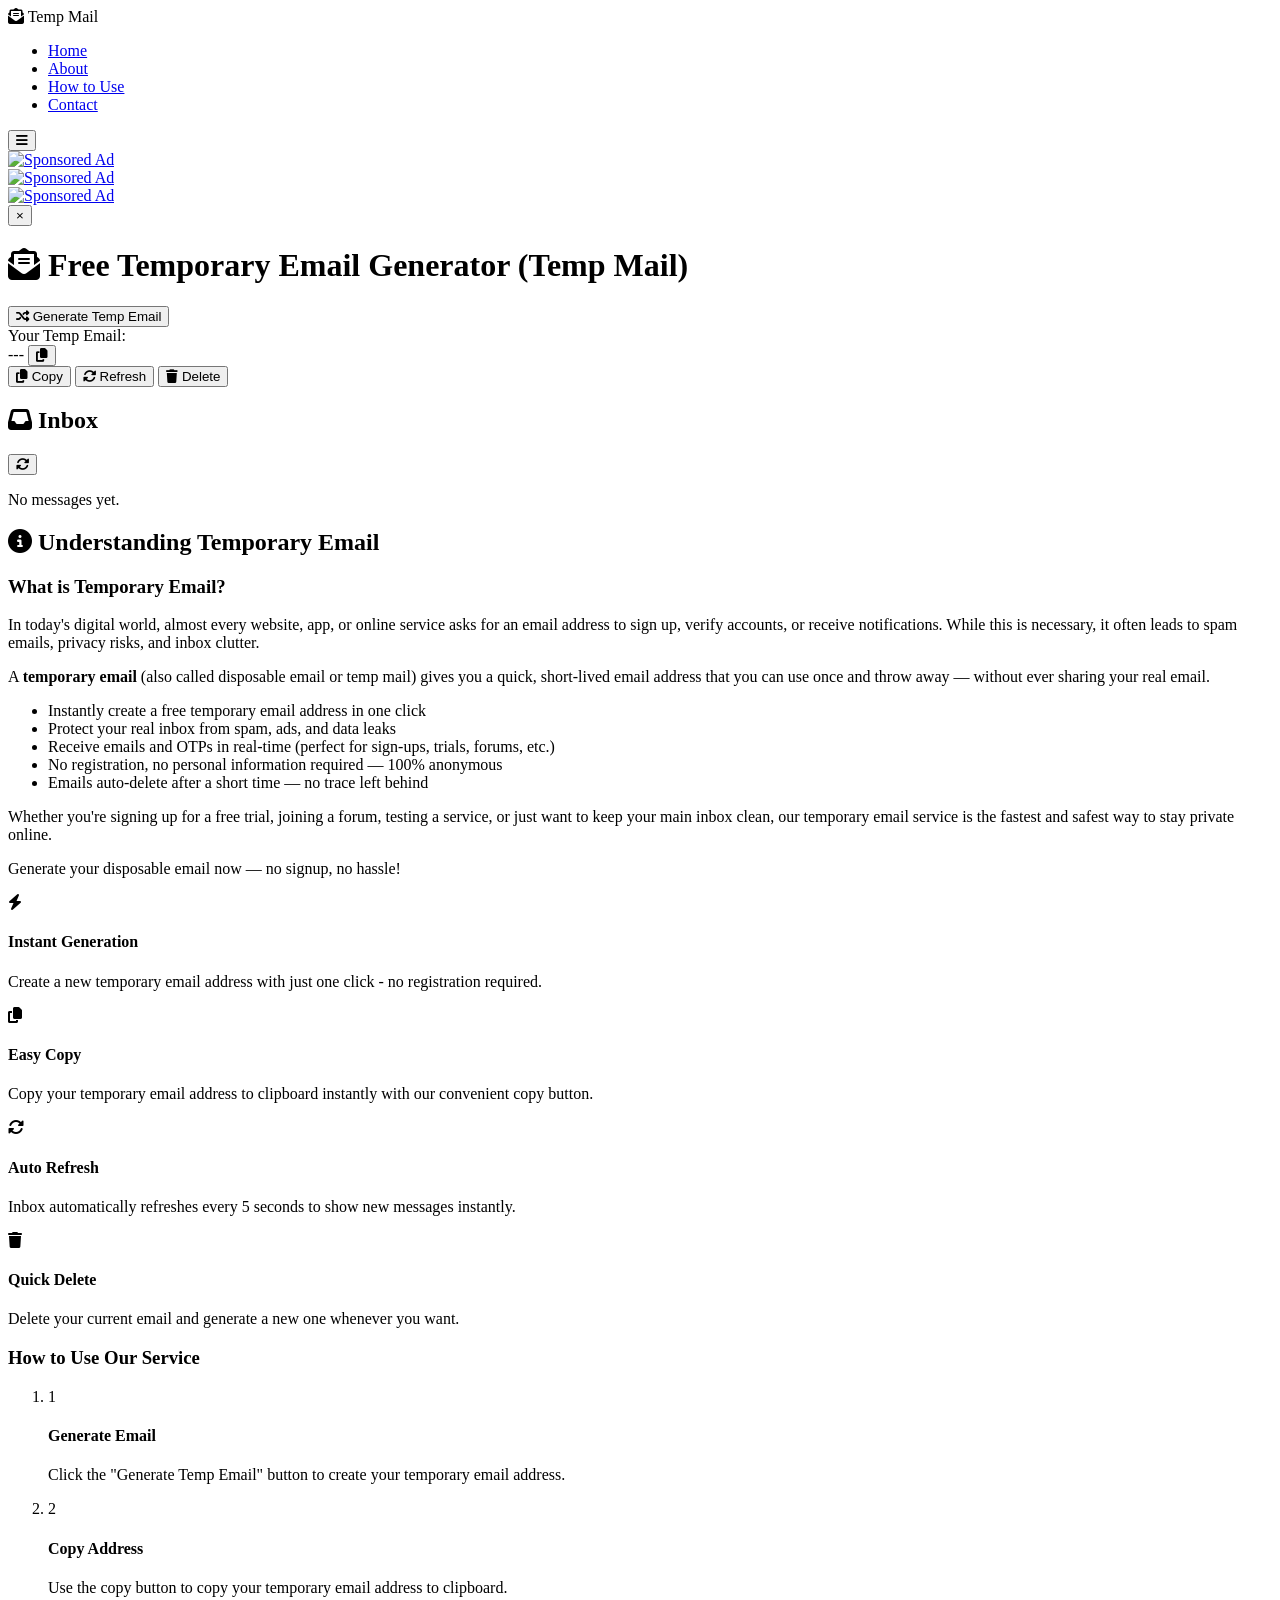
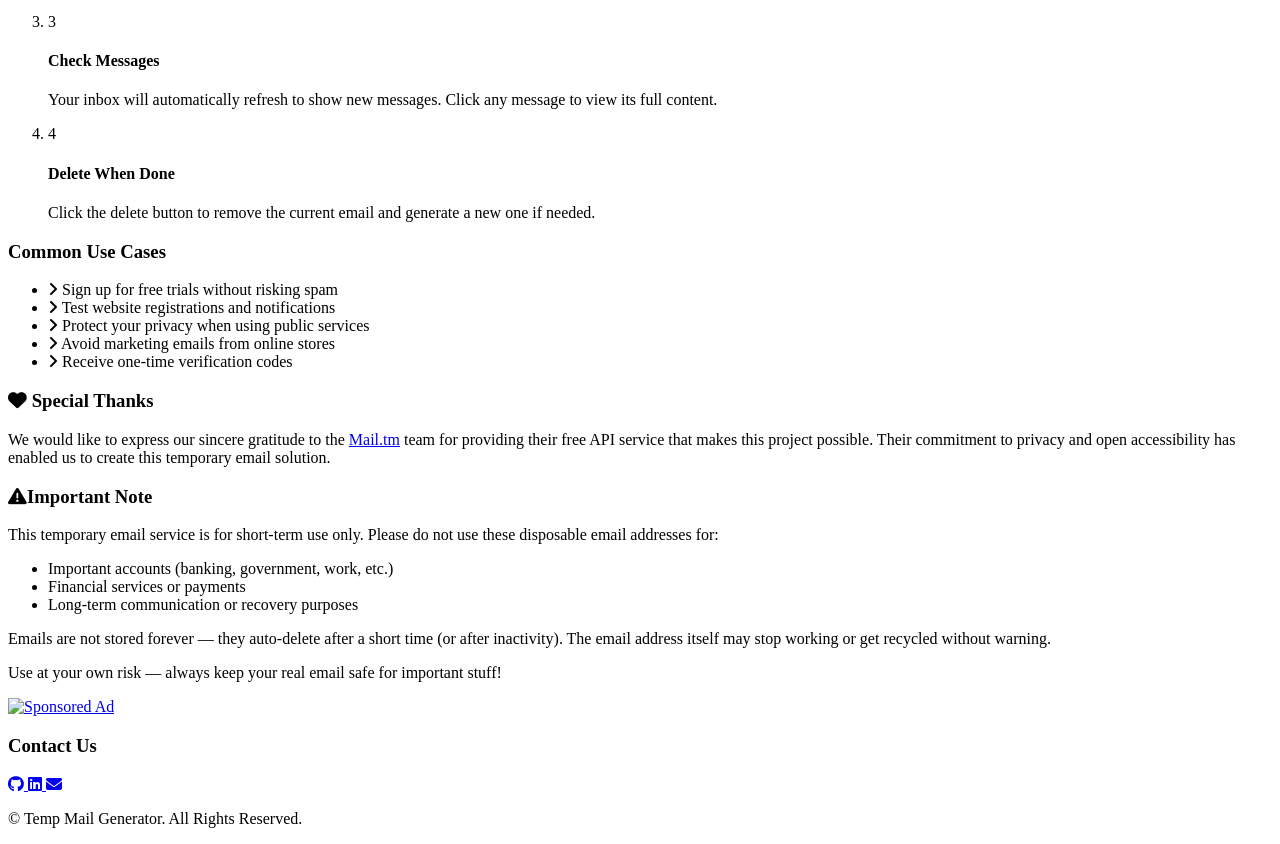
==== index.html @ aaef9cdd "Rename frontend/index.html to index.html" ====
<!DOCTYPE html>
<html lang="en">

<head>
    <script type="application/ld+json">
{
  "@context": "https://schema.org",
  "@type": "WebSite",
  "name": "Temp Mail Generator",
  "url": "https://free-temp-mail.netlify.app",
  "description": "Free temporary email generator for disposable and anonymous emails.",
  "potentialAction": {
    "@type": "SearchAction",
    "target": "https://free-temp-mail.netlify.app/?q={search_term_string}",
    "query-input": "required name=search_term_string"
  }
}
</script>

    <meta charset="UTF-8">
    <meta http-equiv="X-UA-Compatible" content="IE=edge">
    <meta name="viewport" content="width=device-width, initial-scale=1.0, maximum-scale=1.0, user-scalable=no">

    <meta name="description"
        content="Create free temporary emails instantly with our secure disposable email generator. No signup or registration required. Perfect for protecting your privacy online, receiving one-time verification emails, testing websites, or avoiding spam. Fully responsive for desktop and mobile, easy-to-use interface, lightning-fast generation, and reliable inbox. Keep your personal email safe while using temporary emails for all your online activities.">

    <meta name="keywords"
        content="temporary email, temp email, disposable email, free temp mail, temp inbox, anonymous email, one-time email, secure email, privacy email, spam-free email, throwaway email, email generator, temporary inbox, email protection, online privacy, temporary mailbox, no signup email, fake email, free disposable inbox, temp mail service, email masking, instant temp email, temp email app, secure disposable inbox, throwaway inbox, quick temp email, test email, email shield, privacy protection email">


    <meta name="robots" content="index, follow">


    <meta property="og:title" content="Free Temp Mail - Disposable Email Generator">
    <meta property="og:description"
        content="Create instant disposable emails for temporary use. No signup, fully secure and easy to use.">
    <meta property="og:image" content="https://free-temp-mail.netlify.app/assets/preview.png">
    <meta property="og:url" content="https://free-temp-mail.netlify.app">
    <meta property="og:type" content="website">
    <meta property="og:site_name" content="Temp Mail">

    <meta name="twitter:card" content="summary_large_image">
    <meta name="twitter:title" content="Free Temp Mail - Disposable Email Generator">
    <meta name="twitter:description"
        content="Generate temporary emails instantly. No signup, secure and mobile-friendly.">
    <meta name="twitter:image" content="https://free-temp-mail.netlify.app/assets/preview.png">

    <meta http-equiv="Content-Security-Policy"
        content="default-src 'self' https:; script-src 'self' https: 'unsafe-inline'; style-src 'self' https: 'unsafe-inline' https://cdnjs.cloudflare.com; img-src 'self' https: data:; font-src 'self' https: https://cdnjs.cloudflare.com;">
    <meta http-equiv="Strict-Transport-Security" content="max-age=31536000; includeSubDomains">
    <meta http-equiv="X-Content-Type-Options" content="nosniff">
    <meta http-equiv="X-Frame-Options" content="DENY">
    <meta http-equiv="Referrer-Policy" content="no-referrer-when-downgrade">
    <meta http-equiv="Cache-Control" content="no-cache, no-store, must-revalidate">
    <meta http-equiv="Pragma" content="no-cache">
    <meta http-equiv="Expires" content="0">
    <link rel="canonical" href="https://free-temp-mail.netlify.app">
    <link rel="icon" href="assets/favicon.png" type="image/png">
    <meta name="referrer" content="strict-origin-when-cross-origin">

    <title>Free Temporary Email Generator | Temp Mail, Disposable Email, No Signup</title>
    <link rel="stylesheet" href="css/style.css" />
    <link rel="stylesheet" href="https://cdnjs.cloudflare.com/ajax/libs/font-awesome/6.5.1/css/all.min.css" />


</head>

<body>
    <header class="sticky-header">
        <div class="header-container">
            <div class="logo">
                <i class="fas fa-envelope-open-text"></i> Temp Mail
            </div>
            <nav class="main-nav">
                <ul>
                    <li><a href="#home" class="active">Home</a></li>
                    <li><a href="#about">About</a></li>
                    <li><a href="#how-to-use">How to Use</a></li>
                    <li><a href="#contact">Contact</a></li>
                </ul>
            </nav>
            <button class="mobile-menu-btn">
                <i class="fas fa-bars"></i>
            </button>
        </div>
    </header>
    <!-- Desktop Left Sidebar Ad -->
    <div class="desktop-ad left-ad">
        <a href="#" target="_blank"><img src="ad-placeholder-left.jpg" alt="Sponsored Ad" loading="lazy"></a>
    </div>

    <!-- Desktop Right Sidebar Ad -->
    <div class="desktop-ad right-ad">
        <a href="#" target="_blank"><img src="ad-placeholder-right.jpg" alt="Sponsored Ad" loading="lazy"></a>
    </div>

    <!-- Mobile Top Banner Ad -->
    <div class="mobile-ad top-ad">
        <a href="#" target="_blank"><img src="ad-placeholder-top.jpg" alt="Sponsored Ad" loading="lazy"></a>
    </div>



    <div class="container">
        <div id="alert" class="alert">
            <span id="alertMessage"></span>
            <button class="alert-close" onclick="closeAlert()">×</button>
        </div>
        <div class="section" id="home">
            <h1><i class="fas fa-envelope-open-text"></i> Free Temporary Email Generator (Temp Mail)</h1>

            <div class="email-generator">
                <button onclick="generateAccount()" class="generate-button">
                    <i class="fas fa-random"></i> Generate Temp Email
                </button>

                <div class="email-box">
                    <label>Your Temp Email:</label>
                    <div class="email-display">
                        <span id="emailDisplay" aria-live="polite" role="status">---</span>
                        <button onclick="copyEmail()" class="icon-button" title="Copy Email">
                            <i class="fas fa-copy"></i>
                        </button>
                    </div>
                </div>
            </div>
        </div>

        <div class="button-section">
            <button class="action-button copy" onclick="copyEmail()">
                <i class="fas fa-copy"></i>
                Copy
            </button>
            <button class="action-button refresh" onclick="refreshInbox()">
                <i class="fas fa-sync-alt" id="emailRefreshIcon"></i>
                Refresh
            </button>
            <button class="action-button delete" onclick="deleteAccount()">
                <i class="fas fa-trash"></i>
                Delete
            </button>
        </div>

        <div id="service" class="section">
            <div class="inbox-container">
                <div class="inbox-header">
                    <h2><i class="fas fa-inbox"></i> Inbox</h2>
                    <button class="icon-button" title="Refresh Inbox" onclick="refreshInbox()">
                        <i id="inboxRefreshIcon" class="fas fa-sync-alt"></i>
                    </button>
                </div>

                <div id="inbox" class="inbox">
                    <p>No messages yet.</p>
                </div>
            </div>
        </div>

        <div id="about" class="section info-section">
            <h2>
                <i class="fas fa-info-circle"></i> Understanding Temporary Email
            </h2>

            <div class="info-content">
                <h3>What is Temporary Email?</h3>
                <p>
                    In today's digital world, almost every website, app, or online service asks for an email address to
                    sign up, verify accounts, or receive notifications. While this is necessary, it often leads to spam
                    emails, privacy risks, and inbox clutter.
                </p>
                <p>
                    A <strong>temporary email</strong> (also called disposable email or temp mail) gives you a quick,
                    short-lived email address that you can use once and throw away — without ever sharing your real
                    email.
                </p>
                <ul>
                    <li>Instantly create a free temporary email address in one click</li>
                    <li>Protect your real inbox from spam, ads, and data leaks</li>
                    <li>Receive emails and OTPs in real-time (perfect for sign-ups, trials, forums, etc.)</li>
                    <li>No registration, no personal information required — 100% anonymous</li>
                    <li>Emails auto-delete after a short time — no trace left behind</li>
                </ul>
                <p>
                    Whether you're signing up for a free trial, joining a forum, testing a service, or just want to keep
                    your main inbox clean, our temporary email service is the fastest and safest way to stay private
                    online.
                </p>
                <p class="highlight">
                    Generate your disposable email now — no signup, no hassle!
                </p>

                <div class="features-grid">
                    <div class="feature-card">
                        <i class="fas fa-bolt"></i>
                        <h4>Instant Generation</h4>
                        <p>
                            Create a new temporary email address with just one click - no
                            registration required.
                        </p>
                    </div>

                    <div class="feature-card">
                        <i class="fas fa-copy"></i>
                        <h4>Easy Copy</h4>
                        <p>
                            Copy your temporary email address to clipboard instantly with
                            our convenient copy button.
                        </p>
                    </div>

                    <div class="feature-card">
                        <i class="fas fa-sync-alt"></i>
                        <h4>Auto Refresh</h4>
                        <p>
                            Inbox automatically refreshes every 5 seconds to show new
                            messages instantly.
                        </p>
                    </div>

                    <div class="feature-card">
                        <i class="fas fa-trash"></i>
                        <h4>Quick Delete</h4>
                        <p>
                            Delete your current email and generate a new one whenever you
                            want.
                        </p>
                    </div>
                </div>

                <h3 id="how-to-use">How to Use Our Service</h3>
                <div class="steps-box">
                    <ol class="steps-list">
                        <li>
                            <span class="step-number">1</span>
                            <div class="step-content">
                                <h4>Generate Email</h4>
                                <p>
                                    Click the "Generate Temp Email" button to create your
                                    temporary email address.
                                </p>
                            </div>
                        </li>
                        <li>
                            <span class="step-number">2</span>
                            <div class="step-content">
                                <h4>Copy Address</h4>
                                <p>
                                    Use the copy button to copy your temporary email address to
                                    clipboard.
                                </p>
                            </div>
                        </li>
                        <li>
                            <span class="step-number">3</span>
                            <div class="step-content">
                                <h4>Check Messages</h4>
                                <p>
                                    Your inbox will automatically refresh to show new messages.
                                    Click any message to view its full content.
                                </p>
                            </div>
                        </li>
                        <li>
                            <span class="step-number">4</span>
                            <div class="step-content">
                                <h4>Delete When Done</h4>
                                <p>
                                    Click the delete button to remove the current email and
                                    generate a new one if needed.
                                </p>
                            </div>
                        </li>
                    </ol>
                </div>

                <h3>Common Use Cases</h3>
                <div class="use-cases-section">
                    <ul class="use-cases">
                        <li>
                            <i class="fas fa-angle-right"></i> Sign up for free trials
                            without risking spam
                        </li>
                        <li>
                            <i class="fas fa-angle-right"></i> Test website registrations
                            and notifications
                        </li>
                        <li>
                            <i class="fas fa-angle-right"></i> Protect your privacy when
                            using public services
                        </li>
                        <li>
                            <i class="fas fa-angle-right"></i> Avoid marketing emails from
                            online stores
                        </li>
                        <li>
                            <i class="fas fa-angle-right"></i> Receive one-time verification
                            codes
                        </li>
                    </ul>
                </div>

                <div class="special-thanks">
                    <h3><i class="fas fa-heart"></i> Special Thanks</h3>
                    <p>
                        We would like to express our sincere gratitude to the
                        <a href="https://mail.tm/" target="_blank" rel="noopener noreferrer">Mail.tm</a> team for
                        providing their free API service that makes this project possible.
                        Their commitment to privacy and open accessibility has enabled us
                        to create this temporary email solution.
                    </p>
                </div>

                <div class="warning-box">
                    <div>
                        <h3><i class="fas fa-exclamation-triangle"></i>Important Note</h3>
                        <p>
                            This temporary email service is for short-term use only. Please do not use these disposable
                            email addresses for:
                        </p>
                        <ul>
                            <li>Important accounts (banking, government, work, etc.)</li>
                            <li>Financial services or payments</li>
                            <li>Long-term communication or recovery purposes</li>
                        </ul>
                        <p>
                            Emails are not stored forever — they auto-delete after a short time (or after inactivity).
                            The email address itself may stop working or get recycled without warning.
                        </p>
                        <p class="highlight">
                            Use at your own risk — always keep your real email safe for important stuff!
                        </p>
                    </div>
                </div>
            </div>
        </div>
    </div>
    <!-- Mobile Bottom Banner Ad -->
    <div class="mobile-ad bottom-ad">
        <a href="#" target="_blank"><img src="ad-placeholder-bottom.jpg" alt="Sponsored Ad" loading="lazy"></a>
    </div>
    <footer class="site-footer">
        <div class="footer-container">
            <div id="contact" class="footer-contact">
                <h3>Contact Us</h3>
                <div class="social-links">
                    <a href="https://github.com/vinodkumarjaipal" target="_blank" title="GitHub"
                        rel="noopener noreferrer">
                        <i class="fab fa-github"></i>
                    </a>
                    <a href="https://www.linkedin.com/in/vinod-kumar-jaipal" target="_blank" title="LinkedIn"
                        rel="noopener noreferrer">
                        <i class="fab fa-linkedin"></i>
                    </a>
                    <a href="mailto:mr.tech418341@gmail.com" title="Email Us" rel="noopener noreferrer">
                        <i class="fas fa-envelope"></i>
                    </a>
                </div>
            </div>
            <div class="footer-info">
                <p>
                    &copy; <span id="currentYear"></span> Temp Mail Generator. All
                    Rights Reserved.
                </p>
            </div>
        </div>
    </footer>

    <script src="js/script.js"></script>
</body>

</html>
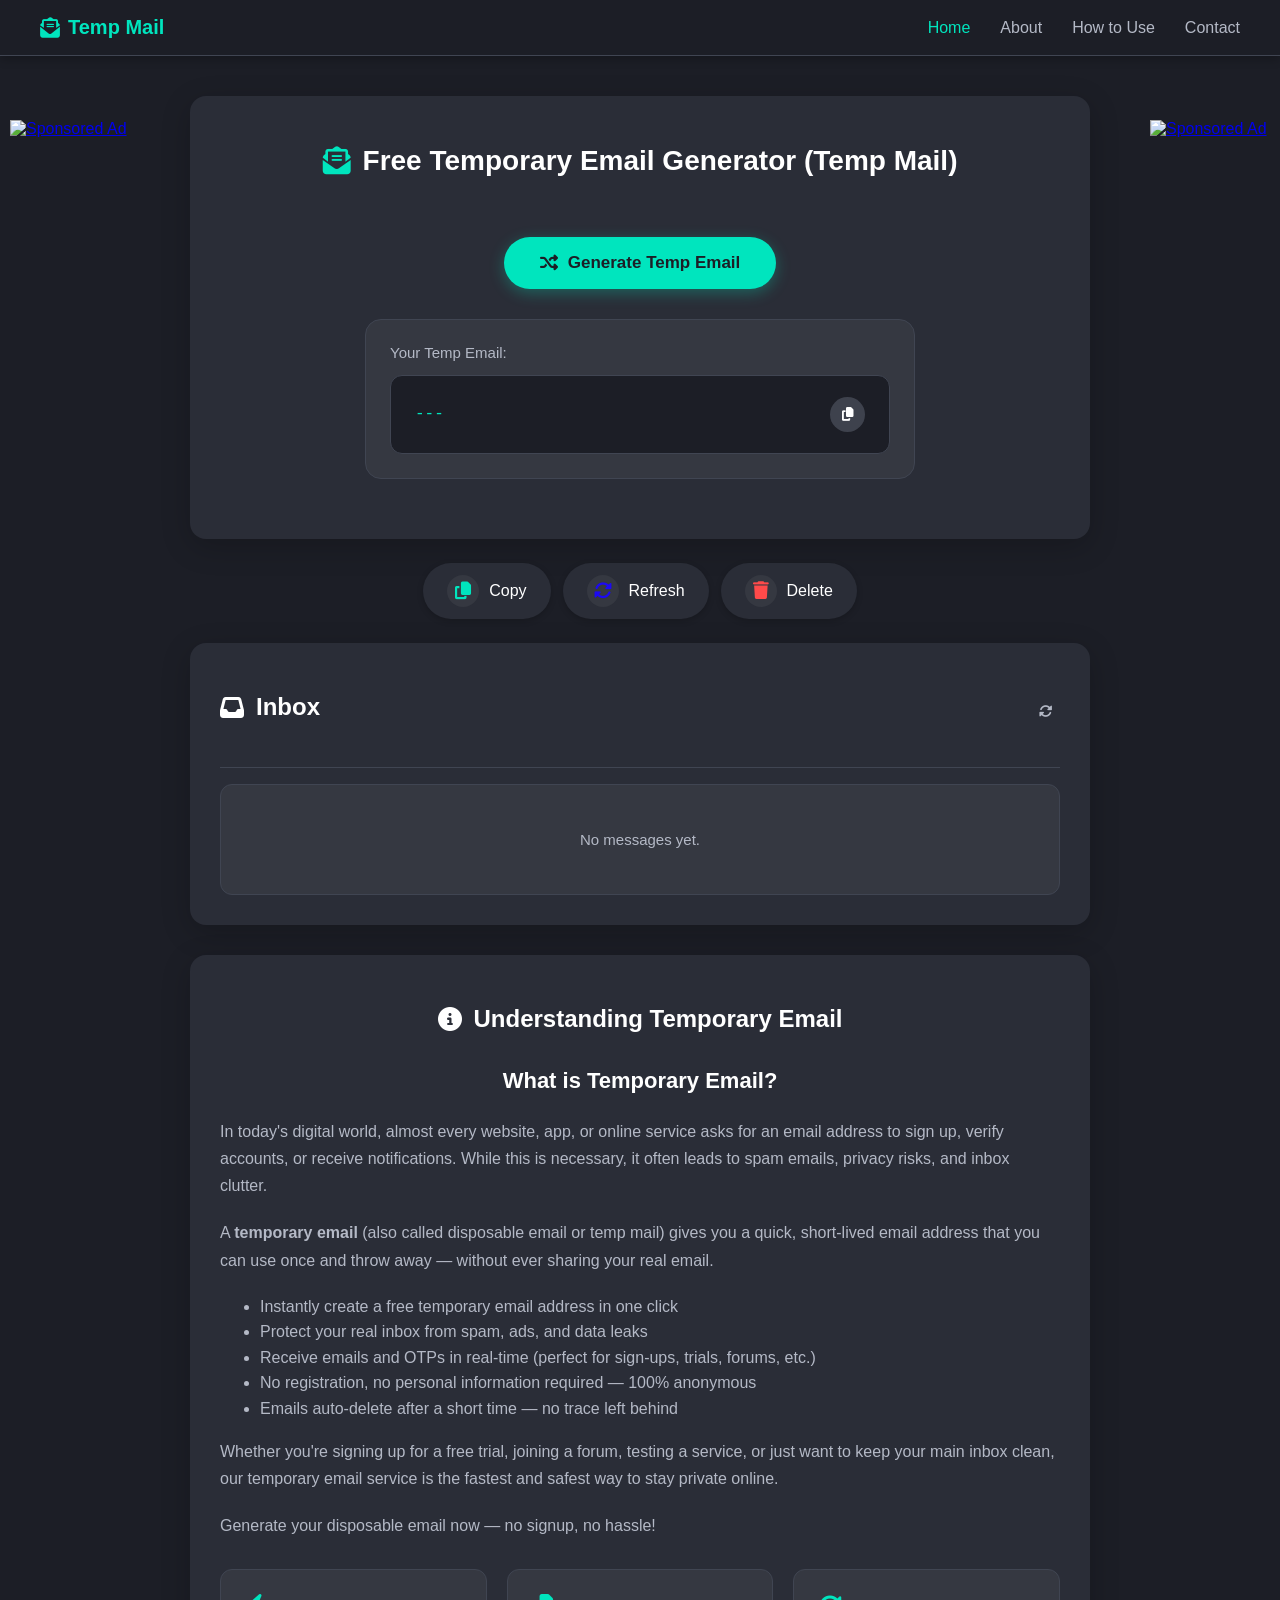
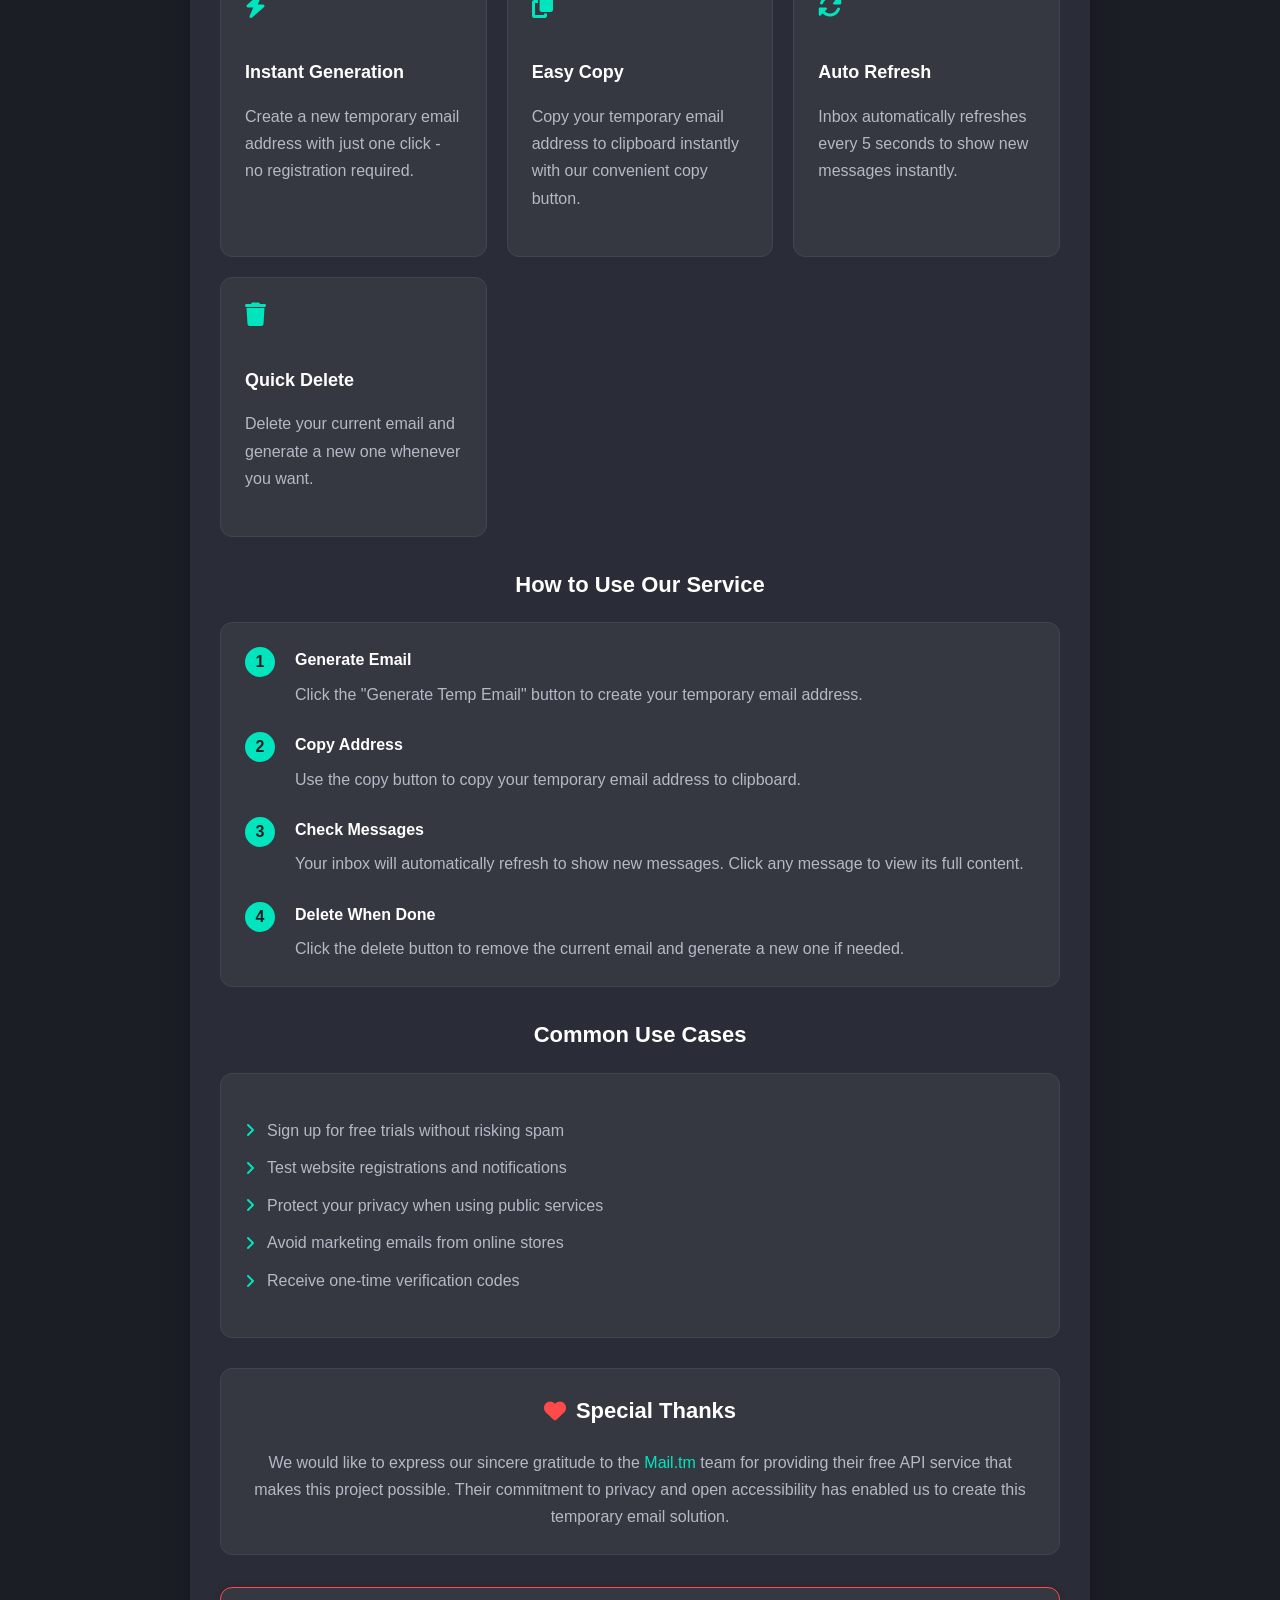
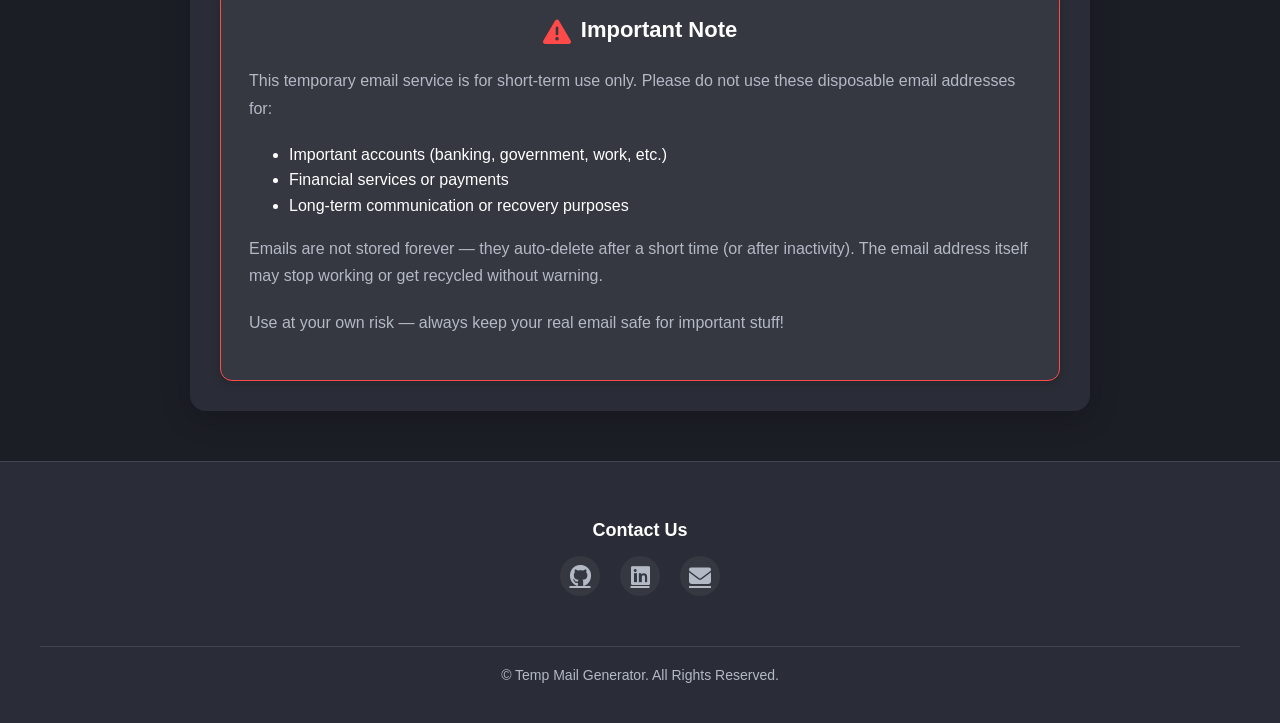
==== commit d8ac7420: "Fix HTML encoding issues in index.html" ====
--- a/index.html
+++ b/index.html
@@ -59,7 +59,7 @@
     <meta name="referrer" content="strict-origin-when-cross-origin">
 
     <title>Free Temporary Email Generator | Temp Mail, Disposable Email, No Signup</title>
-    <link rel="stylesheet" href="css/style.css" />
+    <link rel="stylesheet" href="style.css" />
     <link rel="stylesheet" href="https://cdnjs.cloudflare.com/ajax/libs/font-awesome/6.5.1/css/all.min.css" />
 
 
--- a/style.css
+++ b/style.css
@@ -0,0 +1,1382 @@
+:root {
+    /* Primary Colors */
+    --primary-color: #00e5be;
+    --primary-hover: #00c4a2;
+
+    /* Background Colors */
+    --bg-main: #1c1e26;
+    --bg-white: #2a2d37;
+    --bg-light: #353841;
+    --bg-lighter: #3e424d;
+
+    /* Text Colors */
+    --text-primary: #ffffff;
+    --text-secondary: #b4b9c6;
+    --text-light: #8b92a5;
+
+    /* Border Colors */
+    --border-color: #404552;
+
+    /* Shadow Colors */
+    --shadow-color: rgba(0, 0, 0, 0.3);
+    --shadow-light: rgba(0, 0, 0, 0.2);
+
+    /* Spacing */
+    --spacing-sm: 8px;
+    --spacing-md: 16px;
+    --spacing-lg: 24px;
+    --spacing-xl: 30px;
+
+    /* Border Radius */
+    --radius-sm: 8px;
+    --radius-md: 12px;
+    --radius-lg: 16px;
+}
+
+body {
+    font-family: "Segoe UI", Tahoma, Geneva, Verdana, sans-serif;
+    background-color: var(--bg-main);
+    margin: 0;
+    padding: 0;
+}
+
+.section {
+    background: var(--bg-white);
+    border-radius: var(--radius-lg);
+    padding: var(--spacing-xl);
+    margin-bottom: var(--spacing-lg);
+    box-shadow: 0 8px 30px rgba(0, 0, 0, 0.2);
+}
+
+.container {
+    max-width: 900px;
+    margin: 40px auto;
+    padding: 0 var(--spacing-md);
+}
+
+h1,
+h2 {
+    color: var(--text-primary);
+    font-size: 28px;
+    margin-bottom: var(--spacing-xl);
+    text-align: center;
+    font-weight: 700;
+    display: flex;
+    align-items: center;
+    justify-content: center;
+    gap: 12px;
+}
+
+h1 i {
+    color: var(--primary-color);
+}
+
+h2 {
+    font-size: 24px;
+    font-weight: 600;
+}
+
+.generate-button {
+    background-color: var(--primary-color);
+    color: var(--bg-main);
+    font-size: 17px;
+    font-weight: 600;
+    padding: 16px 36px;
+    border-radius: 50px;
+    border: none;
+    display: inline-flex;
+    align-items: center;
+    gap: 10px;
+    transition: all 0.3s ease;
+    box-shadow: 0 4px 15px rgba(0, 229, 190, 0.3);
+}
+
+.generate-button:hover {
+    background-color: var(--primary-hover);
+    transform: translateY(-2px);
+    box-shadow: 0 6px 20px rgba(0, 229, 190, 0.4);
+}
+
+.generate-button i {
+    font-size: 18px;
+}
+
+.email-generator {
+    text-align: center;
+    padding: var(--spacing-xl) 0;
+    position: relative;
+}
+
+.email-box {
+    margin-top: var(--spacing-xl);
+    background: var(--bg-light);
+    border-radius: var(--radius-lg);
+    padding: var(--spacing-lg);
+    max-width: 500px;
+    margin-left: auto;
+    margin-right: auto;
+    border: 1px solid var(--border-color);
+}
+
+.email-box label {
+    display: block;
+    margin-bottom: 14px;
+    font-size: 15px;
+    font-weight: 500;
+    color: var(--text-secondary);
+    text-align: left;
+}
+
+.email-display {
+    background: var(--bg-main);
+    padding: var(--spacing-md) var(--spacing-lg);
+    border-radius: var(--radius-md);
+    border: 1px solid var(--border-color);
+    font-family: "Roboto Mono", monospace;
+    font-size: 16px;
+    color: var(--text-primary);
+    display: flex;
+    justify-content: space-between;
+    align-items: center;
+    min-height: 45px;
+    gap: var(--spacing-md);
+}
+
+#emailDisplay {
+    color: var(--primary-color);
+    font-size: 16px;
+    font-weight: 500;
+    overflow: hidden;
+    text-overflow: ellipsis;
+    flex: 1;
+    text-align: left;
+}
+
+.email-display .icon-button {
+    background: var(--bg-lighter);
+    min-width: 35px;
+    height: 35px;
+    border-radius: 50%;
+    display: flex;
+    align-items: center;
+    justify-content: center;
+    color: var(--text-primary);
+    transition: all 0.3s ease;
+    flex-shrink: 0;
+}
+
+.email-display .icon-button:hover {
+    background-color: var(--primary-color);
+    color: var(--bg-main);
+    transform: translateY(-1px);
+}
+
+/* Optional: Add a subtle animation when email is generated */
+@keyframes fadeIn {
+    from {
+        opacity: 0;
+        transform: translateY(10px);
+    }
+
+    to {
+        opacity: 1;
+        transform: translateY(0);
+    }
+}
+
+.email-box {
+    animation: fadeIn 0.3s ease-out;
+}
+
+.button-section {
+    display: flex;
+    gap: 12px;
+    margin-bottom: var(--spacing-lg);
+    justify-content: center;
+    padding: 0 var(--spacing-md);
+}
+
+.action-button {
+    display: flex;
+    align-items: center;
+    gap: 10px;
+    padding: 12px 24px;
+    background-color: #2a2d37;
+    /* Darker background */
+    border: none;
+    border-radius: 50px;
+    cursor: pointer;
+    font-size: 16px;
+    font-weight: 500;
+    color: var(--text-primary);
+    transition: all 0.2s ease;
+    box-shadow: 0 2px 6px rgba(0, 0, 0, 0.2);
+}
+
+.action-button i {
+    font-size: 18px;
+    color: var(--primary-color);
+    background: #353841;
+    /* Slightly lighter background for icon */
+    padding: 8px;
+    border-radius: 50%;
+    width: 16px;
+    height: 16px;
+    display: flex;
+    align-items: center;
+    justify-content: center;
+}
+
+.action-button:hover {
+    background-color: #353841;
+    transform: translateY(-1px);
+    box-shadow: 0 4px 8px rgba(0, 0, 0, 0.3);
+}
+
+.action-button:hover i {
+    background-color: #404552;
+    color: var(--primary-color);
+}
+
+/* Add specific styles for each button type */
+.action-button.copy i {
+    color: var(--primary-color);
+}
+
+.action-button.refresh i {
+    color: #1c09f3;
+    /* Blue color for refresh */
+}
+
+.action-button.delete i {
+    color: #ff4a4a;
+    /* Red color for delete */
+}
+
+/* Optional: Add subtle transition for icon background */
+.action-button i {
+    transition: all 0.2s ease;
+}
+
+.inbox-container {
+    margin-top: 0;
+}
+
+.inbox-header {
+    display: flex;
+    justify-content: space-between;
+    align-items: center;
+    margin-bottom: var(--spacing-md);
+    padding-bottom: var(--spacing-md);
+    border-bottom: 1px solid var(--border-color);
+}
+
+.inbox {
+    background: var(--bg-light);
+    padding: var(--spacing-md);
+    border-radius: var(--radius-md);
+    border: 1px solid var(--border-color);
+    color: var(--text-primary);
+}
+
+.icon-button {
+    padding: var(--spacing-sm);
+    border-radius: var(--radius-sm);
+    color: var(--text-secondary);
+    transition: all 0.2s ease;
+    background: transparent;
+    border: none;
+}
+
+.icon-button:hover {
+    background-color: var(--bg-lighter);
+    color: var(--primary-color);
+}
+
+.inbox p {
+    text-align: center;
+    color: var(--text-secondary);
+    font-size: 15px;
+    margin: var(--spacing-xl) 0;
+}
+
+.message {
+    background: var(--bg-light);
+    padding: var(--spacing-md);
+    border-radius: var(--radius-md);
+    margin-top: var(--spacing-md);
+    box-shadow: 0 2px 4px var(--shadow-light);
+    cursor: pointer;
+    font-size: 15px;
+    line-height: 1.6;
+    color: var(--text-primary);
+    border: 1px solid var(--border-color);
+    position: relative;
+    transition: all 0.2s ease;
+}
+
+.message.unread {
+    border-left: 4px solid var(--primary-color);
+    background: var(--bg-lighter);
+}
+
+.message.unread::before {
+    content: "●";
+    color: var(--primary-color);
+    font-size: 12px;
+    position: absolute;
+    top: 12px;
+    right: 12px;
+}
+
+.message.read {
+    opacity: 0.8;
+    border-left: 4px solid var(--border-color);
+}
+
+.message:hover {
+    transform: translateY(-1px);
+    box-shadow: 0 4px 8px var(--shadow-color);
+}
+
+.message-body {
+    background: var(--bg-lighter);
+    padding: var(--spacing-md);
+    margin-top: var(--spacing-sm);
+    border-radius: var(--radius-md);
+    border: 1px solid var(--border-color);
+    color: var(--text-primary);
+    position: relative;
+    max-height: 400px;
+    overflow-y: auto;
+    z-index: 1050;
+}
+
+.message-content {
+    white-space: pre-wrap;
+    word-break: break-word;
+    margin-bottom: var(--spacing-md);
+}
+
+.message-controls {
+    display: flex;
+    gap: 10px;
+    position: sticky;
+    bottom: 0;
+    right: 0;
+    padding: var(--spacing-sm);
+    background: var(--bg-lighter);
+    border-top: 1px solid var(--border-color);
+    justify-content: flex-end;
+}
+
+.message-close,
+.message-copy {
+    background: var(--bg-light);
+    border: none;
+    color: var(--text-primary);
+    width: 32px;
+    height: 32px;
+    border-radius: 50%;
+    display: flex;
+    align-items: center;
+    justify-content: center;
+    cursor: pointer;
+    transition: all 0.2s ease;
+}
+
+.message-close:hover {
+    background: #ff4a4a;
+    color: white;
+}
+
+.message-copy:hover {
+    background: var(--primary-color);
+    color: var(--bg-main);
+}
+
+/* Make sure the message is selectable */
+.message-content {
+    user-select: text;
+    -webkit-user-select: text;
+    -moz-user-select: text;
+    -ms-user-select: text;
+}
+
+.message strong {
+    color: var(--text-light);
+    font-size: 14px;
+    display: inline-block;
+    width: 70px;
+}
+
+
+/* Copy icon animation */
+@keyframes copy-bounce {
+    0% {
+        transform: scale(1);
+    }
+
+    30% {
+        transform: scale(1.3);
+    }
+
+    60% {
+        transform: scale(0.95);
+    }
+
+    100% {
+        transform: scale(1);
+    }
+}
+
+.icon-animate-copy {
+    animation: copy-bounce 0.4s;
+}
+
+
+@keyframes spin {
+    0% {
+        transform: rotate(0deg);
+    }
+
+    100% {
+        transform: rotate(360deg);
+    }
+}
+
+.spin,
+.animate-spin {
+    /* animation: spin 1s linear infinite; */
+    animation: spin 0.8s linear;
+}
+
+/* Delete icon animation */
+@keyframes delete-shake {
+    0% {
+        transform: rotate(0deg);
+    }
+
+    20% {
+        transform: rotate(-15deg);
+    }
+
+    40% {
+        transform: rotate(10deg);
+    }
+
+    60% {
+        transform: rotate(-10deg);
+    }
+
+    80% {
+        transform: rotate(5deg);
+    }
+
+    100% {
+        transform: rotate(0deg);
+    }
+}
+
+.icon-animate-delete {
+    animation: delete-shake 0.5s;
+}
+
+
+/* Tablet and smaller screens */
+@media screen and (max-width: 768px) {
+    .container {
+        margin: 20px auto;
+        padding: 0 var(--spacing-sm);
+    }
+
+    .section {
+        padding: var(--spacing-lg);
+    }
+
+    h1 {
+        font-size: 24px;
+    }
+
+    h2 {
+        font-size: 20px;
+    }
+
+    .email-box {
+        padding: var(--spacing-lg);
+    }
+
+    .email-display {
+        font-size: 15px;
+        padding: var(--spacing-sm) var(--spacing-md);
+        word-break: break-all;
+    }
+
+    .button-section {
+        flex-wrap: wrap;
+    }
+
+    .action-button {
+        flex: 1 1 calc(50% - 6px);
+        /* 2 buttons per row with gap */
+        min-width: 140px;
+        justify-content: center;
+        text-align: center;
+        padding: 16px;
+        font-size: 15px;
+    }
+
+    .action-button i {
+        margin-right: 0;
+    }
+}
+
+/* Mobile screens */
+@media screen and (max-width: 480px) {
+    .container {
+        margin: 10px auto;
+    }
+
+    .section {
+        padding: var(--spacing-md);
+    }
+
+    h1 {
+        font-size: 22px;
+    }
+
+    h2 {
+        font-size: 18px;
+    }
+
+    .generate-button {
+        padding: 12px 24px;
+        font-size: 15px;
+        width: 100%;
+        justify-content: center;
+    }
+
+    .email-box {
+        padding: var(--spacing-sm);
+    }
+
+    .email-display {
+        flex-direction: row;
+        gap: var(--spacing-sm);
+        align-items: center;
+        font-size: 14px;
+    }
+
+    .email-display .icon-button {
+        align-self: center;
+    }
+
+    .button-section {
+        flex-direction: column;
+    }
+
+    .action-button {
+        width: 100%;
+        justify-content: center;
+        text-align: center;
+        padding: 16px;
+        font-size: 14px;
+    }
+
+    .action-button i {
+        margin-right: 0;
+        font-size: 16px;
+    }
+
+    .message {
+        padding: var(--spacing-sm);
+        font-size: 13px;
+    }
+
+    .message-body {
+        padding: var(--spacing-sm);
+        font-size: 13px;
+    }
+
+    .message {
+        font-size: 13px;
+    }
+
+    .message strong {
+        font-size: 13px;
+    }
+}
+
+/* Add these alert styles */
+.alert {
+    position: fixed;
+    top: 20px;
+    left: 50%;
+    transform: translateX(-50%);
+    background: var(--bg-light);
+    color: var(--text-primary);
+    padding: 16px 24px;
+    border-radius: var(--radius-md);
+    display: none;
+    align-items: center;
+    gap: 12px;
+    z-index: 1100;
+    box-shadow: 0 4px 20px rgba(0, 0, 0, 0.3);
+    border: 1px solid var(--border-color);
+    min-width: 200px;
+    max-width: 90%;
+    text-align: center;
+    justify-content: center;
+    flex-wrap: wrap;
+}
+
+.alert.show {
+    display: flex;
+    animation: slideDown 0.3s ease-out;
+}
+
+.alert-close {
+    background: transparent;
+    border: none;
+    color: var(--text-secondary);
+    font-size: 24px;
+    cursor: pointer;
+    padding: 0 4px;
+    margin-left: auto;
+    width: 32px;
+    height: 32px;
+    display: flex;
+    align-items: center;
+    justify-content: center;
+}
+
+#alertMessage {
+    flex: 1;
+    min-width: 150px;
+    font-size: 15px;
+}
+
+/* Mobile-specific alert styles */
+@media screen and (max-width: 480px) {
+    .alert {
+        top: auto;
+        bottom: 20px;
+        padding: 12px 20px;
+        min-width: auto;
+        width: 85%;
+        font-size: 14px;
+    }
+
+    #alertMessage {
+        font-size: 14px;
+    }
+
+    .alert-close {
+        font-size: 20px;
+        width: 28px;
+        height: 28px;
+    }
+
+    @keyframes slideDown {
+        from {
+            transform: translate(-50%, 100%);
+            opacity: 0;
+        }
+
+        to {
+            transform: translate(-50%, 0);
+            opacity: 1;
+        }
+    }
+}
+
+/* Add touch-friendly tap targets */
+@media (hover: none) and (pointer: coarse) {
+    .alert-close {
+        padding: 8px;
+    }
+}
+
+/* Info Section Styles */
+.info-section {
+    margin-top: var(--spacing-xl);
+}
+
+.info-content {
+    color: var(--text-secondary);
+    line-height: 1.6;
+}
+
+.info-content h3 {
+    color: var(--text-primary);
+    font-size: 20px;
+    margin: 30px 0 15px;
+}
+
+.info-content p {
+    margin-bottom: 20px;
+}
+
+/* Benefits Grid */
+.benefits-grid {
+    display: grid;
+    grid-template-columns: repeat(auto-fit, minmax(240px, 1fr));
+    gap: 20px;
+    margin: 30px 0;
+}
+
+.benefit-card {
+    background: var(--bg-light);
+    padding: 24px;
+    border-radius: var(--radius-md);
+    border: 1px solid var(--border-color);
+}
+
+.benefit-card i {
+    font-size: 24px;
+    color: var(--primary-color);
+    margin-bottom: 16px;
+}
+
+.benefit-card h4 {
+    color: var(--text-primary);
+    margin-bottom: 12px;
+    font-size: 18px;
+}
+
+/* Use Cases List */
+.use-cases {
+    list-style: none;
+    padding: 0;
+    margin: 20px 0;
+}
+
+.use-cases li {
+    display: flex;
+    align-items: center;
+    gap: 12px;
+    margin-bottom: 12px;
+}
+
+.use-cases i {
+    color: var(--primary-color);
+}
+
+/* Warning Box */
+.warning-box {
+    background: var(--bg-light);
+    border: 1.5px solid #ff4a4a;
+    border-radius: var(--radius-md);
+    padding: 24px 28px;
+    margin: 32px 0 0 0;
+    color: var(--text-primary);
+    display: flex;
+    align-items: flex-start;
+    gap: 18px;
+    box-shadow: 0 2px 10px var(--shadow-light);
+}
+
+.warning-box i {
+    color: #ff4a4a;
+    font-size: 28px;
+    /* margin-right: 18px; */
+    margin-top: 4px;
+    flex-shrink: 0;
+}
+
+.warning-box h3 {
+    margin: 0 0 8px 0;
+    font-size: 20px;
+    font-weight: 700;
+    color: var(--text-primary);
+    display: inline-block;
+}
+
+.warning-box p {
+    margin: 0;
+    color: var(--text-secondary);
+    font-size: 16px;
+}
+
+/* Responsive Adjustments */
+@media screen and (max-width: 768px) {
+    .info-content h3 {
+        font-size: 18px;
+    }
+
+    .benefit-card {
+        padding: 20px;
+    }
+
+    .benefit-card h4 {
+        font-size: 16px;
+    }
+
+    .warning-box {
+        padding: 16px;
+        gap: 16px;
+    }
+}
+
+@media screen and (max-width: 480px) {
+    .benefits-grid {
+        grid-template-columns: 1fr;
+    }
+
+    .info-content {
+        font-size: 14px;
+    }
+
+    .warning-box {
+        flex-direction: column;
+        text-align: center;
+    }
+
+    .warning-box i {
+        margin-bottom: 10px;
+    }
+}
+
+/* Add these styles to your existing CSS */
+
+.criteria-box {
+    background: var(--bg-light);
+    border-radius: var(--radius-md);
+    padding: 24px;
+    margin: 20px 0;
+    border: 1px solid var(--border-color);
+}
+
+.criteria-list {
+    list-style: none;
+    padding: 0;
+    margin: 15px 0 0 0;
+}
+
+.criteria-list li {
+    display: flex;
+    align-items: center;
+    gap: 12px;
+    margin-bottom: 10px;
+}
+
+.criteria-list i {
+    color: var(--primary-color);
+}
+
+.feature-list {
+    list-style: none;
+    padding: 0;
+    margin: 15px 0;
+}
+
+.feature-list li {
+    position: relative;
+    padding-left: 20px;
+    margin-bottom: 10px;
+    color: var(--text-secondary);
+}
+
+.feature-list li::before {
+    content: "•";
+    color: var(--primary-color);
+    position: absolute;
+    left: 0;
+}
+
+.use-cases-section {
+    background: var(--bg-light);
+    border-radius: var(--radius-md);
+    padding: 24px;
+    margin: 20px 0;
+    border: 1px solid var(--border-color);
+}
+
+.use-cases-section h4 {
+    color: var(--text-primary);
+    margin-bottom: 15px;
+}
+
+/* Update existing styles for better spacing */
+.info-content h3 {
+    margin-bottom: 20px;
+    color: var(--text-primary);
+    font-size: 22px;
+    display: flex;
+    align-items: center;
+    justify-content: center;
+    gap: 10px;
+}
+
+.info-content p {
+    color: var(--text-secondary);
+    line-height: 1.7;
+    margin-bottom: 20px;
+}
+
+/* Responsive adjustments */
+@media screen and (max-width: 480px) {
+
+    .criteria-box,
+    .use-cases-section {
+        padding: 16px;
+    }
+
+    .info-content h3 {
+        font-size: 18px;
+    }
+}
+
+/* Add these styles for the new content structure */
+
+.features-grid {
+    display: grid;
+    grid-template-columns: repeat(auto-fit, minmax(240px, 1fr));
+    gap: 20px;
+    margin: 30px 0;
+}
+
+.feature-card {
+    background: var(--bg-light);
+    padding: 24px;
+    border-radius: var(--radius-md);
+    border: 1px solid var(--border-color);
+}
+
+.feature-card i {
+    font-size: 24px;
+    color: var(--primary-color);
+    margin-bottom: 16px;
+}
+
+.feature-card h4 {
+    color: var(--text-primary);
+    margin-bottom: 12px;
+    font-size: 18px;
+}
+
+.steps-box {
+    background: var(--bg-light);
+    border-radius: var(--radius-md);
+    padding: 24px;
+    margin: 20px 0;
+    border: 1px solid var(--border-color);
+}
+
+.steps-list {
+    list-style: none;
+    padding: 0;
+    margin: 0;
+}
+
+.steps-list li {
+    display: flex;
+    gap: 20px;
+    margin-bottom: 24px;
+}
+
+.steps-list li:last-child {
+    margin-bottom: 0;
+}
+
+.step-number {
+    background: var(--primary-color);
+    color: var(--bg-main);
+    width: 30px;
+    height: 30px;
+    border-radius: 50%;
+    display: flex;
+    align-items: center;
+    justify-content: center;
+    font-weight: bold;
+    flex-shrink: 0;
+}
+
+.step-content {
+    flex: 1;
+}
+
+.step-content h4 {
+    color: var(--text-primary);
+    margin-bottom: 8px;
+    margin-top: 0;
+}
+
+.step-content p {
+    margin: 0;
+    color: var(--text-secondary);
+}
+
+/* Responsive adjustments */
+@media screen and (max-width: 768px) {
+    .features-grid {
+        grid-template-columns: repeat(auto-fit, minmax(200px, 1fr));
+    }
+
+    .feature-card {
+        padding: 20px;
+    }
+
+    .steps-box {
+        padding: 20px;
+    }
+}
+
+@media screen and (max-width: 480px) {
+    .features-grid {
+        grid-template-columns: 1fr;
+    }
+
+    .steps-list li {
+        gap: 15px;
+    }
+
+    .step-number {
+        width: 25px;
+        height: 25px;
+        font-size: 14px;
+    }
+
+    .feature-card h4,
+    .step-content h4 {
+        font-size: 16px;
+    }
+}
+
+/* Sticky Header Styles */
+.sticky-header {
+    position: sticky;
+    top: 0;
+    background-color: var(--bg-main);
+    border-bottom: 1px solid var(--border-color);
+    z-index: 1000;
+    box-shadow: 0 2px 10px rgba(0, 0, 0, 0.3);
+}
+
+.header-container {
+    max-width: 1200px;
+    margin: 0 auto;
+    display: flex;
+    justify-content: space-between;
+    align-items: center;
+    padding: 16px 20px;
+}
+
+.logo {
+    font-size: 20px;
+    font-weight: 700;
+    color: var(--primary-color);
+    display: flex;
+    align-items: center;
+    gap: 8px;
+}
+
+.main-nav ul {
+    display: flex;
+    list-style: none;
+    gap: 30px;
+    margin: 0;
+    padding: 0;
+}
+
+.main-nav a {
+    color: var(--text-secondary);
+    text-decoration: none;
+    font-weight: 500;
+    font-size: 16px;
+    transition: color 0.3s ease;
+    padding: 8px 0;
+}
+
+.main-nav a:hover,
+.main-nav a.active {
+    color: var(--primary-color);
+}
+
+.mobile-menu-btn {
+    display: none;
+    background: transparent;
+    border: none;
+    color: var(--text-primary);
+    font-size: 24px;
+    cursor: pointer;
+}
+
+/* Special Thanks Card */
+.special-thanks {
+    background: var(--bg-light);
+    border-radius: var(--radius-md);
+    padding: 24px;
+    margin: 30px 0;
+    border: 1px solid var(--border-color);
+    text-align: center;
+}
+
+.special-thanks h3 {
+    color: var(--text-primary);
+    margin-top: 0;
+    display: flex;
+    align-items: center;
+    justify-content: center;
+    gap: 10px;
+}
+
+.special-thanks h3 i {
+    color: #ff4a4a;
+}
+
+.special-thanks p {
+    margin-bottom: 0;
+}
+
+.special-thanks a {
+    color: var(--primary-color);
+    text-decoration: none;
+    font-weight: 500;
+    transition: color 0.3s ease;
+}
+
+.special-thanks a:hover {
+    text-decoration: underline;
+}
+
+/* Footer Styles */
+.site-footer {
+    background-color: var(--bg-white);
+    padding: 40px 0;
+    margin-top: 50px;
+    border-top: 1px solid var(--border-color);
+}
+
+.footer-container {
+    max-width: 1200px;
+    margin: 0 auto;
+    padding: 0 20px;
+    display: flex;
+    flex-direction: column;
+    align-items: center;
+    gap: 30px;
+    text-align: center;
+}
+
+.footer-contact {
+    width: 100%;
+    margin-bottom: 20px;
+}
+
+.footer-contact h3 {
+    color: var(--text-primary);
+    font-size: 18px;
+    margin-bottom: 15px;
+}
+
+.social-links {
+    display: flex;
+    gap: 20px;
+    justify-content: center;
+}
+
+.social-links a {
+    color: var(--text-secondary);
+    font-size: 22px;
+    transition: color 0.3s ease;
+    width: 40px;
+    height: 40px;
+    background: var(--bg-light);
+    border-radius: 50%;
+    display: flex;
+    align-items: center;
+    justify-content: center;
+}
+
+.social-links a:hover {
+    color: var(--primary-color);
+    background: var(--bg-lighter);
+}
+
+.footer-info {
+    width: 100%;
+    border-top: 1px solid var(--border-color);
+    padding-top: 20px;
+}
+
+.footer-info p {
+    color: var(--text-secondary);
+    margin: 0;
+    font-size: 14px;
+}
+
+/* Update responsive styles for footer */
+@media screen and (max-width: 768px) {
+    .site-footer {
+        padding: 30px 0;
+    }
+
+    .footer-container {
+        gap: 20px;
+    }
+
+    .footer-contact {
+        margin-bottom: 15px;
+    }
+}
+
+/* Responsive Styles for New Elements */
+@media screen and (max-width: 768px) {
+    .main-nav {
+        display: none;
+        position: absolute;
+        top: 50px;
+        left: 0;
+        right: 0;
+        background-color: var(--bg-main);
+        border-bottom: 1px solid var(--border-color);
+        padding: 20px;
+    }
+
+    .main-nav.show {
+        display: block;
+    }
+
+    .main-nav ul {
+        flex-direction: column;
+        gap: 15px;
+    }
+
+    .mobile-menu-btn {
+        display: block;
+    }
+
+    .footer-container {
+        flex-direction: column;
+        gap: 20px;
+        text-align: center;
+    }
+}
+
+@media screen and (max-width: 480px) {
+    .header-container {
+        padding: 12px 15px;
+    }
+
+    .logo {
+        font-size: 18px;
+    }
+
+    .special-thanks {
+        padding: 20px 15px;
+    }
+
+    .special-thanks h3 {
+        font-size: 18px;
+    }
+
+    .site-footer {
+        padding: 20px 0;
+    }
+
+    .social-links {
+        gap: 15px;
+    }
+
+    .social-links a {
+        font-size: 18px;
+    }
+}
+
+html {
+    scroll-behavior: smooth;
+}
+
+/* Style links inside message content for dark theme */
+.message-content a {
+    color: var(--primary-color);
+    text-decoration: underline;
+    transition: color 0.2s;
+    word-break: break-all;
+}
+
+.message-content a:visited {
+    color: #4a9eff;
+    /* or another color you like for visited links */
+}
+
+.message-content a:hover,
+.message-content a:active {
+    color: var(--primary-hover);
+    text-decoration: underline;
+}
+
+/* Desktop Side Ads */
+.desktop-ad {
+    position: fixed;
+    top: 120px;
+    /* adjust according to header height */
+    width: 120px;
+    z-index: 999;
+}
+
+.left-ad {
+    left: 10px;
+}
+
+.right-ad {
+    right: 10px;
+}
+
+/* Make sure they disappear on smaller screens */
+@media screen and (max-width: 1024px) {
+    .desktop-ad {
+        display: none;
+    }
+}
+
+/* Mobile Ads */
+.mobile-ad {
+    display: none;
+    width: 100%;
+    max-height: 60px;
+    overflow: hidden;
+    text-align: center;
+    background: transparent;
+    z-index: 999;
+}
+
+.mobile-ad img {
+    width: 100%;
+    height: auto;
+}
+
+/* Show mobile ads only on smaller screens */
+@media screen and (max-width: 1024px) {
+    .mobile-ad {
+        display: block;
+    }
+
+    .top-ad {
+        position: sticky;
+        top: 0;
+    }
+
+    .bottom-ad {
+        position: sticky;
+        bottom: 0;
+    }
+}
+
+::-webkit-scrollbar {
+    width: 8px;
+}
+
+::-webkit-scrollbar-track {
+    background: var(--bg-main);
+}
+
+::-webkit-scrollbar-thumb {
+    background: var(--bg-lighter);
+    border-radius: 10px;
+}
+
+::-webkit-scrollbar-thumb:hover {
+    background: var(--primary-color);
+}
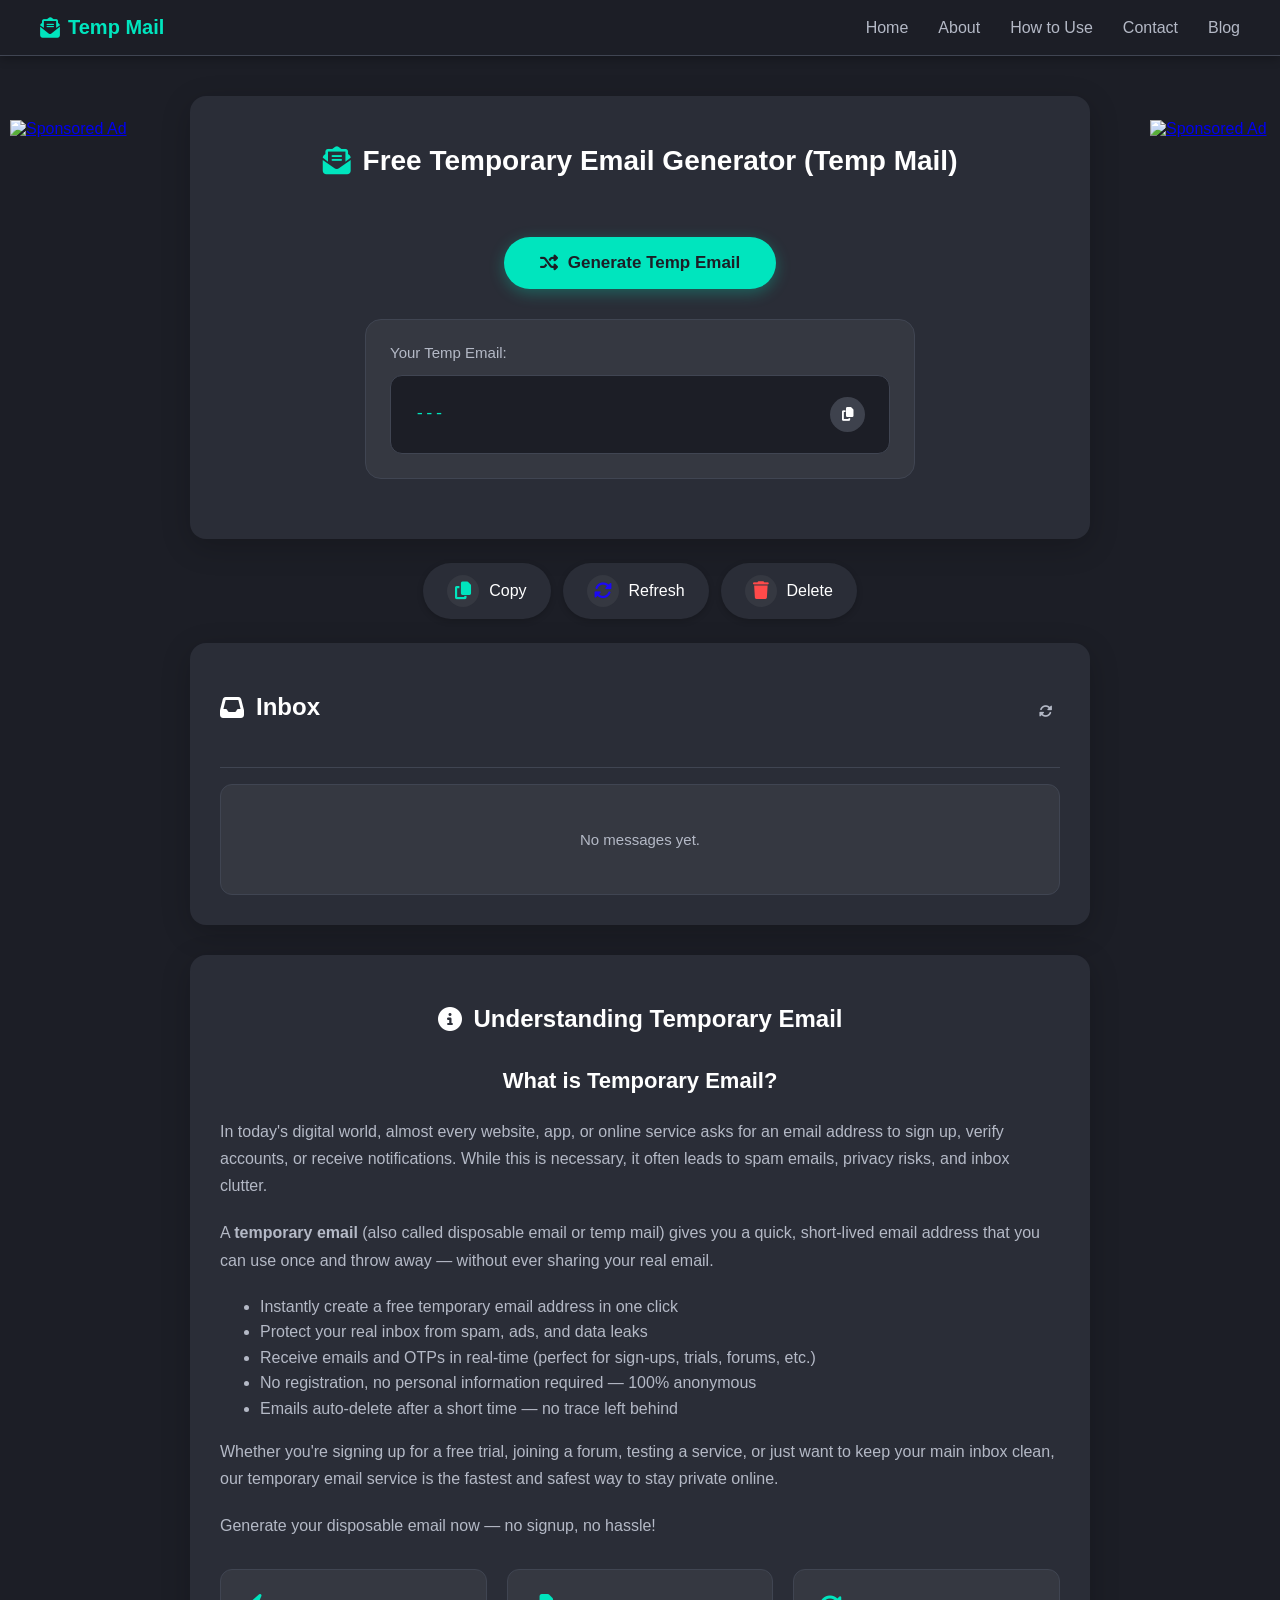
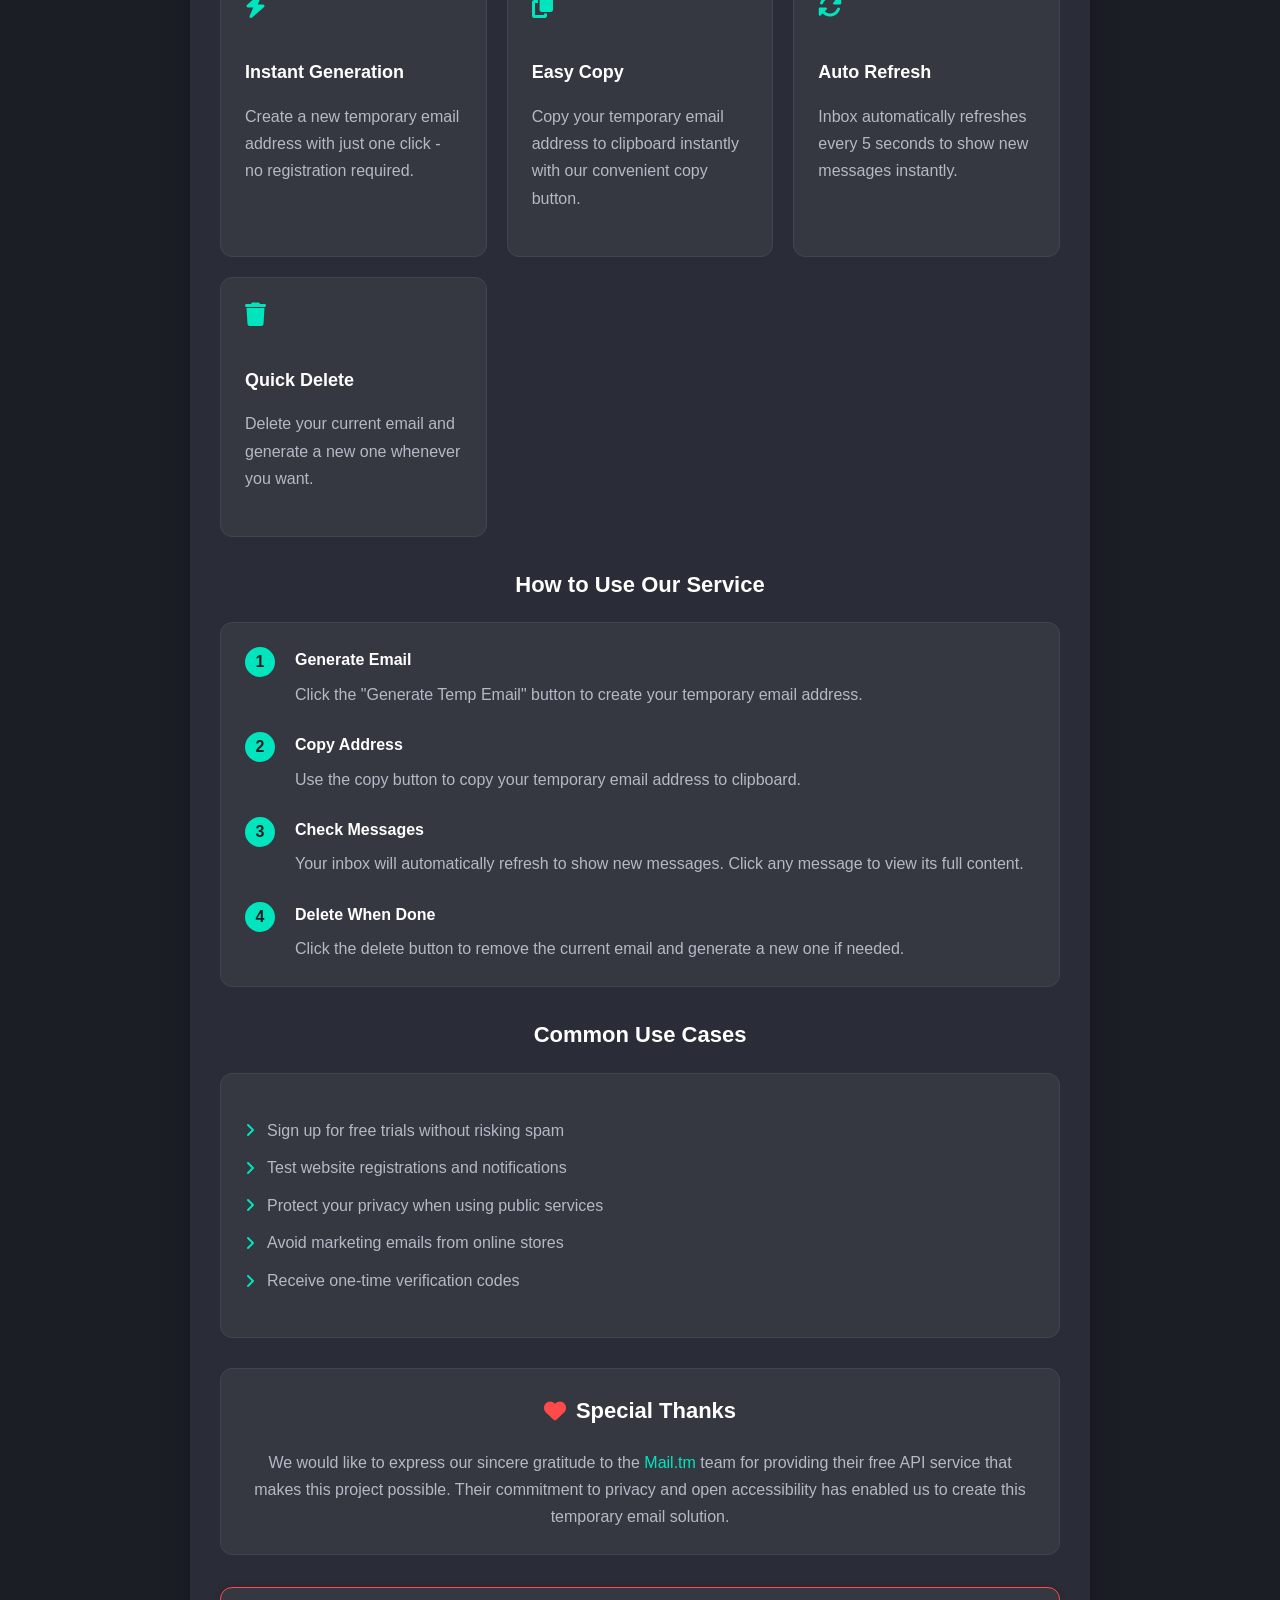
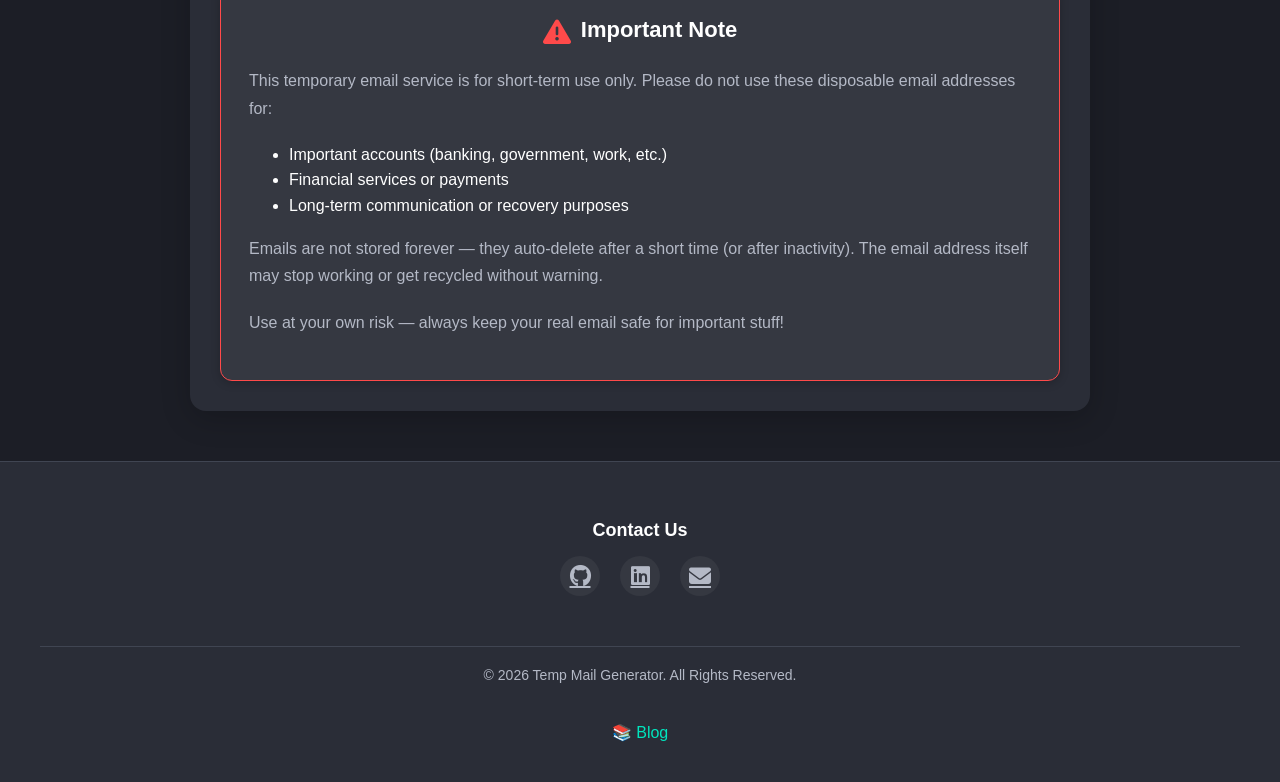
==== commit 59a4fd1a: "Update index.html" ====
--- a/index.html
+++ b/index.html
@@ -26,7 +26,7 @@
 
     <meta name="keywords"
         content="temporary email, temp email, disposable email, free temp mail, temp inbox, anonymous email, one-time email, secure email, privacy email, spam-free email, throwaway email, email generator, temporary inbox, email protection, online privacy, temporary mailbox, no signup email, fake email, free disposable inbox, temp mail service, email masking, instant temp email, temp email app, secure disposable inbox, throwaway inbox, quick temp email, test email, email shield, privacy protection email">
-
+<meta name="google-site-verification" content="Gu6ni6UuzH6zJb-rvt376v2lQCzLCWD3zh0UlRSLuGI" />
 
     <meta name="robots" content="index, follow">
 
@@ -59,7 +59,7 @@
     <meta name="referrer" content="strict-origin-when-cross-origin">
 
     <title>Free Temporary Email Generator | Temp Mail, Disposable Email, No Signup</title>
-    <link rel="stylesheet" href="style.css" />
+   <link rel="stylesheet" href="style.css">
     <link rel="stylesheet" href="https://cdnjs.cloudflare.com/ajax/libs/font-awesome/6.5.1/css/all.min.css" />
 
 
@@ -77,6 +77,7 @@
                     <li><a href="#about">About</a></li>
                     <li><a href="#how-to-use">How to Use</a></li>
                     <li><a href="#contact">Contact</a></li>
+                    <li><a href="blog.html">Blog</a></li>
                 </ul>
             </nav>
             <button class="mobile-menu-btn">
@@ -362,10 +363,15 @@
                     Rights Reserved.
                 </p>
             </div>
+            <div style="margin-top:10px;">
+        <a href="blog.html" style="color:#00e5be; text-decoration:none; font-weight:500;">
+            📚 Blog
+        </a>
+    </div>
         </div>
     </footer>
 
-    <script src="js/script.js"></script>
+<script src="script.js"></script>
 </body>
 
 </html>
